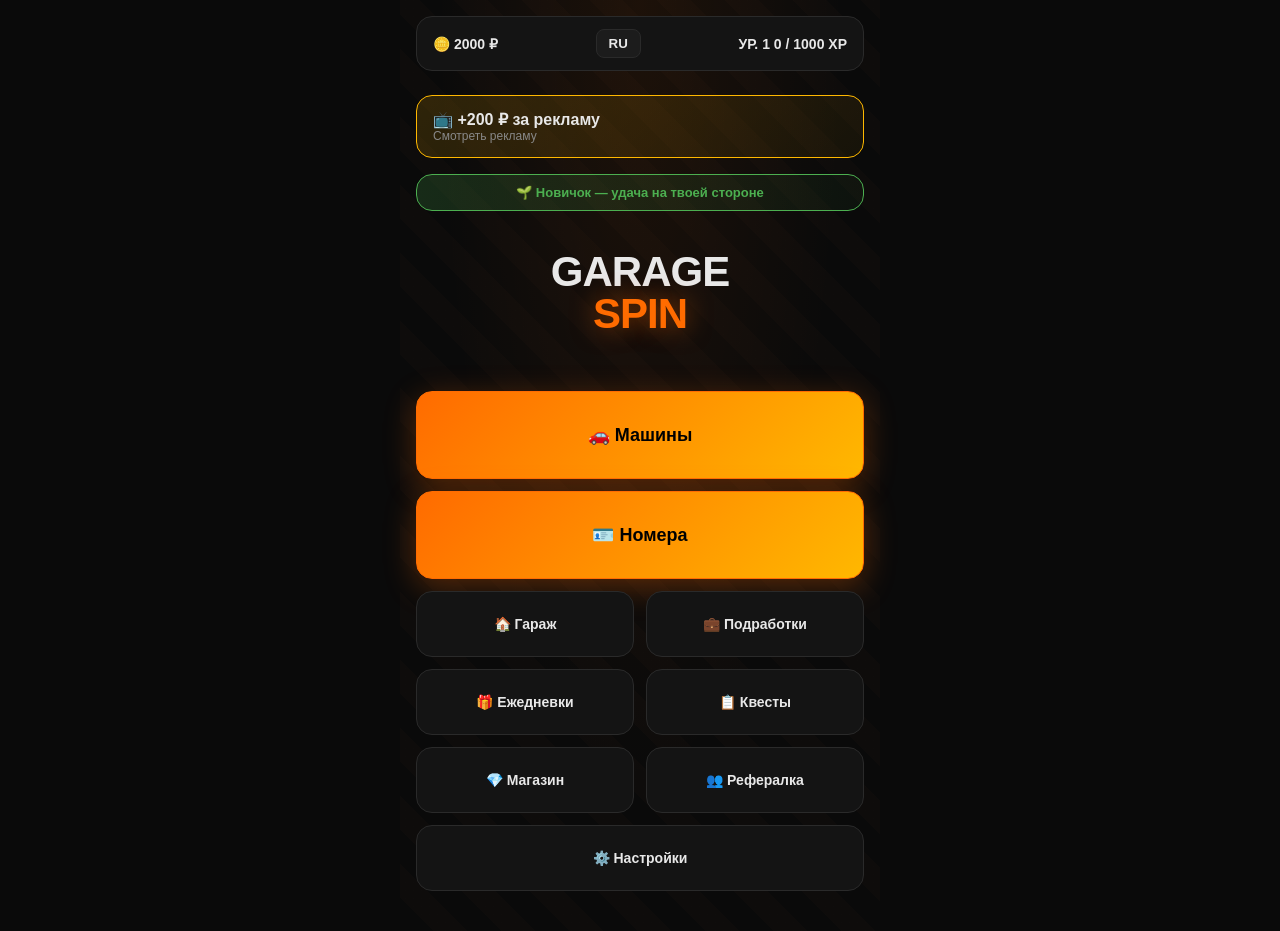
==== index.html @ b697d068 "test" ====
<!DOCTYPE html>
<html lang="ru">
<head>
  <meta charset="UTF-8">
  <meta name="viewport" content="width=device-width, initial-scale=1.0, user-scalable=no, viewport-fit=cover">
  <meta name="theme-color" content="#0a0a0a">
  <title>Garage Spin</title>
  <link rel="stylesheet" href="/css/main.css">
  <script src="https://telegram.org/js/telegram-web-app.js"></script>
  <script src="https://sad.adsgram.ai/js/sad.min.js"></script>
</head>
<body>
  <div id="app">
    <div id="screen"></div>
  </div>
  
  <!-- Данные -->
  <script src="/js/data/cars.js"></script>
  <script src="/js/data/plates.js"></script>
  
  <!-- Системы -->
  <script src="/js/systems/economy.js"></script>
  <script src="/js/systems/ads.js"></script>
  
  <!-- UI -->
  <script src="/js/ui/spinCars.js"></script>
  <script src="/js/ui/spinPlates.js"></script>
  <script src="/js/ui/spinProcess.js"></script>
  <script src="/js/ui/garage.js"></script>
  <script src="/js/ui/jobsScreen.js"></script>
  <script src="/js/ui/dailyScreen.js"></script>
  <script src="/js/ui/questsScreen.js"></script>
  <script src="/js/ui/referralScreen.js"></script>
  <script src="/js/ui/settingsScreen.js"></script>
  <script src="/js/ui/shopScreen.js"></script>
  
  <!-- Ядро -->
  <script src="/js/main.js"></script>
</body>
</html>
---- css/main.css ----
:root {
  --bg: #0a0a0a;
  --bg-2: #141414;
  --bg-3: #1c1c1c;
  --text: #e8e8e8;
  --text-dim: #888;
  --accent: #ff6b00;
  --accent-2: #ffb800;
  --border: #2a2a2a;
  --rust: #8a4a2b;
  --common: #888;
  --uncommon: #4caf50;
  --rare: #2196f3;
  --epic: #9c27b0;
  --legendary: #ffb800;
  --mythic: #ff2d2d;
  --radius: 16px;
}

* {
  box-sizing: border-box;
  margin: 0;
  padding: 0;
  -webkit-tap-highlight-color: transparent;
}

html, body {
  background: var(--bg);
  color: var(--text);
  font-family: -apple-system, BlinkMacSystemFont, 'Segoe UI', Roboto, sans-serif;
  min-height: 100vh;
  overscroll-behavior: none;
  user-select: none;
  -webkit-user-select: none;
}

#app {
  max-width: 480px;
  margin: 0 auto;
  padding: 16px;
  min-height: 100vh;
  background:
    radial-gradient(ellipse at top, rgba(255,107,0,0.08), transparent 60%),
    repeating-linear-gradient(45deg, transparent, transparent 24px, rgba(138,74,43,0.03) 24px, rgba(138,74,43,0.03) 48px);
}

#screen {
  min-height: calc(100vh - 32px);
  display: flex;
  flex-direction: column;
}

.fade-in { animation: fadeIn .28s ease; }
@keyframes fadeIn {
  from { opacity: 0; transform: translateY(8px); }
  to   { opacity: 1; transform: translateY(0); }
}

/* Topbar */
.topbar {
  display: flex;
  justify-content: space-between;
  align-items: center;
  padding: 12px 16px;
  background: var(--bg-2);
  border: 1px solid var(--border);
  border-radius: var(--radius);
  margin-bottom: 24px;
  font-size: 14px;
  font-weight: 600;
}
.balance { display: flex; gap: 16px; }
.bal-item { color: var(--text); white-space: nowrap; }
.streak { color: var(--accent-2); }

/* Hero */
.menu-hero {
  text-align: center;
  margin-bottom: 32px;
  padding: 24px 0;
}
.menu-title {
  font-size: 42px;
  font-weight: 900;
  letter-spacing: -1px;
  line-height: 1;
  color: var(--text);
}
.menu-title .accent {
  color: var(--accent);
  display: block;
  text-shadow: 0 0 24px rgba(255,107,0,0.5);
}
.menu-sub {
  margin-top: 12px;
  color: var(--text-dim);
  font-size: 14px;
}

/* Grid */
.menu-grid {
  display: grid;
  grid-template-columns: 1fr 1fr;
  gap: 12px;
  margin-bottom: 24px;
}
.menu-btn {
  background: var(--bg-2);
  border: 1px solid var(--border);
  border-radius: var(--radius);
  padding: 24px 12px;
  color: var(--text);
  cursor: pointer;
  display: flex;
  flex-direction: column;
  align-items: center;
  gap: 8px;
  transition: transform .1s, background .15s;
  font-family: inherit;
  font-size: 14px;
  font-weight: 600;
}
.menu-btn:active { transform: scale(.97); background: var(--bg-3); }
.menu-btn:disabled { opacity: .5; }
.menu-btn.primary {
  grid-column: 1 / -1;
  background: linear-gradient(135deg, var(--accent), var(--accent-2));
  border-color: var(--accent);
  color: #000;
  padding: 32px 12px;
  font-size: 18px;
  font-weight: 800;
  box-shadow: 0 8px 32px rgba(255,107,0,0.3);
}
.btn-icon { font-size: 28px; }

.menu-version {
  text-align: center;
  color: var(--text-dim);
  font-size: 12px;
  margin-top: auto;
  padding-top: 24px;
}
.lang-btn {
  background: var(--bg-3);
  border: 1px solid var(--border);
  color: var(--text);
  padding: 6px 12px;
  border-radius: 8px;
  font-weight: bold;
  cursor: pointer;
}

.chests-container {
  display: flex;
  flex-direction: column;
  gap: 12px;
}

.chest-card {
  background: var(--bg-2);
  border: 1px solid var(--border);
  border-radius: var(--radius);
  padding: 16px;
  display: flex;
  align-items: center;
  gap: 16px;
  cursor: pointer;
  transition: transform 0.1s, background 0.2s;
}
.chest-card:active {
  transform: scale(0.98);
  background: var(--bg-3);
}
.chest-icon {
  font-size: 40px;
}
.chest-info {
  flex: 1;
}
.chest-info h3 {
  margin-bottom: 4px;
  font-size: 16px;
}
.chest-info p {
  font-size: 12px;
}
.chest-price {
  font-weight: bold;
  color: var(--accent-2);
  font-size: 16px;
}

/* Рулетка */
.reel-window {
  background: var(--bg-2);
  border: 2px solid var(--border);
  height: 120px;
  border-radius: 16px;
  overflow: hidden;
  position: relative;
  display: flex;
  align-items: center;
  margin-bottom: 20px;
}
.reel-items {
  display: flex;
  gap: 10px;
  padding-left: 50%; /* Центрируем ленту */
}
.reel-item {
  width: 80px;
  height: 80px;
  background: var(--bg-3);
  border-radius: 12px;
  display: flex;
  align-items: center;
  justify-content: center;
  font-size: 32px;
  flex-shrink: 0;
}
.reel-pointer {
  position: absolute;
  top: 0;
  bottom: 0;
  left: 50%;
  width: 4px;
  background: var(--accent);
  transform: translateX(-50%);
  z-index: 10;
  box-shadow: 0 0 10px var(--accent);
}
/* Income banner */
.income-banner {
  background: linear-gradient(135deg, rgba(76,175,80,0.15), rgba(76,175,80,0.05));
  border: 1px solid var(--uncommon);
  border-radius: var(--radius);
  padding: 14px 16px;
  margin-bottom: 16px;
  cursor: pointer;
  transition: transform 0.1s;
}
.income-banner:active { transform: scale(0.98); }

/* Car card button */
.car-btn {
  margin-top: 10px;
  padding: 8px 12px;
  background: transparent;
  color: var(--text-dim);
  border: 1px solid var(--border);
  border-radius: 8px;
  font-size: 12px;
  font-weight: 600;
  cursor: pointer;
  width: 100%;
}
.car-btn.primary {
  background: var(--accent);
  color: #000;
  border-color: var(--accent);
}

.plate-badge {
  background: #fff;
  color: #000;
  padding: 4px 10px;
  border-radius: 4px;
  font-weight: bold;
  font-family: 'Courier New', monospace;
  font-size: 13px;
  border: 2px solid #000;
  text-align: center;
  margin-top: 10px;
  letter-spacing: 1px;
  box-shadow: 0 2px 6px rgba(0,0,0,0.4);
}

/* Modal */
.modal-overlay {
  position: fixed;
  inset: 0;
  background: rgba(0,0,0,0.75);
  display: flex;
  align-items: center;
  justify-content: center;
  z-index: 999;
  padding: 20px;
  backdrop-filter: blur(4px);
}
.modal-content {
  background: var(--bg-2);
  border: 1px solid var(--border);
  border-radius: var(--radius);
  width: 100%;
  max-width: 400px;
  max-height: 80vh;
  display: flex;
  flex-direction: column;
  overflow: hidden;
}
.modal-header {
  display: flex;
  justify-content: space-between;
  align-items: center;
  padding: 16px;
  border-bottom: 1px solid var(--border);
}
.modal-header h3 { font-size: 16px; }
.modal-close {
  background: transparent;
  border: none;
  color: var(--text);
  font-size: 20px;
  cursor: pointer;
}
.modal-list {
  overflow-y: auto;
  padding: 8px;
}
.plate-row {
  display: flex;
  flex-direction: column;
  padding: 12px;
  border-radius: 12px;
  cursor: pointer;
  transition: background 0.15s;
}
.plate-row:active { background: var(--bg-3); }

/* Inventory */
.plate-inv-row {
  display: flex;
  align-items: center;
  gap: 12px;
  padding: 12px;
  background: var(--bg-2);
  border: 1px solid var(--border);
  border-radius: var(--radius);
  margin-bottom: 8px;
}
.pill {
  padding: 6px 12px;
  border-radius: 12px;
  font-size: 12px;
  font-weight: 600;
  background: var(--bg-3);
  color: var(--text);
  white-space: nowrap;
}
.pill.equipped { background: rgba(76,175,80,0.2); color: var(--uncommon); }
.btn-sell {
  background: var(--bg-3);
  color: var(--text);
  border: 1px solid var(--border);
  padding: 8px 12px;
  border-radius: 8px;
  font-size: 12px;
  font-weight: 600;
  cursor: pointer;
  white-space: nowrap;
}

/* Jobs */
.job-card {
  background: var(--bg-2);
  border: 1px solid var(--border);
  border-radius: var(--radius);
  padding: 16px;
  margin-bottom: 12px;
}
.job-card h3 { font-size: 15px; margin-bottom: 6px; }
.progress-track {
  width: 100%;
  height: 10px;
  background: var(--bg-3);
  border-radius: 5px;
  overflow: hidden;
}
.progress-fill {
  height: 100%;
  background: linear-gradient(90deg, var(--accent), var(--accent-2));
  transition: width 0.2s;
}
.lottery-bar {
  position: relative;
  width: 100%;
  height: 40px;
  background: var(--bg-3);
  border-radius: 8px;
  overflow: hidden;
  border: 1px solid var(--border);
}
.lottery-target {
  position: absolute;
  top: 0;
  bottom: 0;
  background: rgba(76,175,80,0.5);
  border-left: 2px solid var(--uncommon);
  border-right: 2px solid var(--uncommon);
}
.lottery-cursor {
  position: absolute;
  top: 0;
  bottom: 0;
  width: 4px;
  background: var(--accent);
  box-shadow: 0 0 10px var(--accent);
  transform: translateX(-50%);
}

/* Daily */
.daily-grid {
  display: grid;
  grid-template-columns: repeat(4, 1fr);
  gap: 8px;
}
.daily-cell {
  background: var(--bg-2);
  border: 1px solid var(--border);
  border-radius: 12px;
  padding: 12px 6px;
  text-align: center;
}
.daily-cell.past { opacity: 0.4; }
.daily-cell.current { border-color: var(--accent); box-shadow: 0 0 12px rgba(255,107,0,0.3); }
.daily-day { font-size: 11px; color: var(--text-dim); margin-bottom: 4px; }
.daily-reward { font-size: 14px; font-weight: 700; }
/* Settings */
.settings-list {
  background: var(--bg-2);
  border: 1px solid var(--border);
  border-radius: var(--radius);
  overflow: hidden;
}
.settings-row {
  display: flex;
  justify-content: space-between;
  align-items: center;
  padding: 16px;
  border-bottom: 1px solid var(--border);
  cursor: pointer;
  font-weight: 500;
}
.settings-row:last-child { border-bottom: none; }
.settings-row:active { background: var(--bg-3); }
.settings-value { color: var(--text-dim); font-size: 14px; }

.menu-btn.danger {
  background: rgba(255,45,45,0.1);
  border: 1px solid var(--mythic);
  color: var(--mythic);
}

/* Shop */
.shop-grid {
  display: grid;
  grid-template-columns: 1fr;
  gap: 12px;
}
.shop-card {
  background: var(--bg-2);
  border: 1px solid var(--border);
  border-radius: var(--radius);
  padding: 20px;
  text-align: center;
  position: relative;
}
.shop-card.tagged {
  border-color: var(--accent);
  box-shadow: 0 0 20px rgba(255,107,0,0.15);
}
.shop-tag {
  position: absolute;
  top: -10px;
  left: 50%;
  transform: translateX(-50%);
  background: var(--accent);
  color: #000;
  font-size: 11px;
  font-weight: bold;
  padding: 4px 12px;
  border-radius: 12px;
  white-space: nowrap;
}
.shop-gems { font-size: 28px; font-weight: bold; margin-bottom: 6px; }
.shop-stars { color: var(--accent-2); font-size: 14px; margin-bottom: 12px; }

/* Ad banner */
.ad-banner {
  background: linear-gradient(135deg, rgba(255,184,0,0.15), rgba(255,184,0,0.05));
  border: 1px solid var(--accent-2);
  border-radius: var(--radius);
  padding: 14px 16px;
  margin-bottom: 16px;
  cursor: pointer;
  transition: transform 0.1s;
}
.ad-banner:active { transform: scale(0.98); }
.ad-banner.disabled {
  opacity: 0.5;
  cursor: default;
  border-color: var(--border);
  background: var(--bg-2);
}

/* Rookie banner */
.rookie-banner {
  background: linear-gradient(90deg, rgba(76,175,80,0.2), rgba(76,175,80,0.05));
  border: 1px solid var(--uncommon);
  border-radius: var(--radius);
  padding: 10px 16px;
  margin-bottom: 16px;
  font-size: 13px;
  text-align: center;
  color: var(--uncommon);
  font-weight: 600;

/* ============ XP / Level bar ============ */
.topbar.has-xp {
  flex-wrap: wrap;
}
.xp-bar-wrap {
  flex: 0 0 100%;
  width: 100%;
  margin-top: 10px;
  padding-top: 10px;
  border-top: 1px solid var(--border);
}
.xp-bar-top {
  display: flex;
  justify-content: space-between;
  align-items: center;
  font-size: 11px;
  color: var(--text-dim);
  margin-bottom: 5px;
  letter-spacing: 0.3px;
}
.xp-level {
  color: var(--accent-2);
  font-weight: 800;
  text-transform: uppercase;
}
.xp-text { font-variant-numeric: tabular-nums; }
.xp-track {
  width: 100%;
  height: 6px;
  background: var(--bg-3);
  border-radius: 3px;
  overflow: hidden;
}
.xp-fill {
  height: 100%;
  border-radius: 3px;
  background: linear-gradient(90deg, var(--accent), var(--accent-2));
  box-shadow: 0 0 10px rgba(255,184,0,0.5);
  transition: width 0.35s ease;
}

/* ============ Shared screen headings ============ */
.screen-title { margin-bottom: 8px; font-size: 22px; }
.screen-subtitle {
  color: var(--text-dim);
  font-size: 13px;
  line-height: 1.45;
  margin-bottom: 20px;
}

/* ============ Daily quests ============ */
.quests-list {
  display: flex;
  flex-direction: column;
  gap: 12px;
  padding-bottom: 24px;
}
.quest-card {
  background: var(--bg-2);
  border: 1px solid var(--border);
  border-radius: var(--radius);
  padding: 16px;
  transition: border-color 0.2s, box-shadow 0.2s;
}
.quest-card.done {
  border-color: var(--accent);
  box-shadow: 0 0 20px rgba(255,107,0,0.18);
}
.quest-card.is-claimed { opacity: 0.6; }
.quest-main {
  display: flex;
  gap: 14px;
  align-items: flex-start;
}
.quest-icon {
  width: 48px;
  height: 48px;
  flex-shrink: 0;
  border-radius: 14px;
  background: var(--bg-3);
  display: flex;
  align-items: center;
  justify-content: center;
  font-size: 24px;
  border: 1px solid var(--border);
}
.quest-info { flex: 1; min-width: 0; }
.quest-title { font-weight: 700; font-size: 15px; margin-bottom: 8px; }
.quest-progress-row {
  display: flex;
  justify-content: space-between;
  align-items: center;
  font-size: 12px;
  color: var(--text-dim);
  margin-bottom: 5px;
  font-variant-numeric: tabular-nums;
}
.quest-status { color: var(--uncommon); font-weight: 700; }
.quest-track {
  width: 100%;
  height: 8px;
  background: var(--bg-3);
  border-radius: 4px;
  overflow: hidden;
}
.quest-fill {
  height: 100%;
  border-radius: 4px;
  background: linear-gradient(90deg, var(--accent), var(--accent-2));
  transition: width 0.3s ease;
}
.quest-rewards {
  display: flex;
  flex-wrap: wrap;
  gap: 6px;
  align-items: center;
  margin-top: 10px;
  font-size: 12px;
}
.quest-reward-label { color: var(--text-dim); }
.quest-reward {
  background: var(--bg-3);
  border: 1px solid var(--border);
  border-radius: 999px;
  padding: 3px 9px;
  font-weight: 600;
  color: var(--accent-2);
  white-space: nowrap;
}
.quest-claim {
  width: 100%;
  margin-top: 14px;
  padding: 13px;
  border-radius: 12px;
  border: 1px solid var(--border);
  background: var(--bg-3);
  color: var(--text-dim);
  font-family: inherit;
  font-size: 14px;
  font-weight: 700;
  cursor: pointer;
  transition: transform 0.1s, opacity 0.2s;
}
.quest-claim:disabled { cursor: default; opacity: 0.6; }
.quest-claim.ready {
  background: linear-gradient(135deg, var(--accent), var(--accent-2));
  border-color: var(--accent);
  color: #000;
  box-shadow: 0 6px 22px rgba(255,107,0,0.3);
}
.quest-claim.ready:active { transform: scale(0.98); }
.quest-claim.claimed {
  background: rgba(76,175,80,0.15);
  border-color: var(--uncommon);
  color: var(--uncommon);
  opacity: 1;
}
.quests-done-banner {
  margin-top: 4px;
  padding: 14px 16px;
  border-radius: var(--radius);
  background: rgba(76,175,80,0.12);
  border: 1px solid var(--uncommon);
  color: var(--uncommon);
  font-size: 13px;
  font-weight: 600;
  text-align: center;
}


/* ============ Referral ============ */
.referral-card {
  position: relative;
  overflow: hidden;
  background: radial-gradient(circle at 50% 0%, rgba(255,184,0,0.16), transparent 65%), var(--bg-2);
  border: 1px solid var(--accent-2);
  border-radius: 22px;
  padding: 24px 18px 20px;
  text-align: center;
  margin-bottom: 18px;
  box-shadow: 0 12px 40px rgba(255,107,0,0.16);
}
.referral-glow {
  position: absolute;
  top: -60px;
  left: 50%;
  width: 220px;
  height: 120px;
  transform: translateX(-50%);
  background: rgba(255,184,0,0.22);
  filter: blur(48px);
  pointer-events: none;
}
.referral-card-icon { font-size: 44px; margin-bottom: 8px; }
.referral-label {
  color: var(--text-dim);
  font-size: 12px;
  text-transform: uppercase;
  letter-spacing: 1px;
  margin-bottom: 12px;
}
.ref-code-box {
  display: flex;
  align-items: stretch;
  gap: 8px;
  background: var(--bg);
  border: 1px dashed var(--accent-2);
  border-radius: 14px;
  padding: 8px;
  margin-bottom: 16px;
}
.ref-code {
  flex: 1;
  display: flex;
  align-items: center;
  justify-content: center;
  font-family: 'Courier New', monospace;
  font-size: 22px;
  font-weight: 800;
  letter-spacing: 2px;
  color: var(--accent-2);
  user-select: text;
  -webkit-user-select: text;
  word-break: break-all;
  padding: 6px 4px;
}
.ref-copy-btn {
  flex-shrink: 0;
  border: none;
  border-radius: 10px;
  background: var(--accent);
  color: #000;
  font-family: inherit;
  font-size: 12px;
  font-weight: 800;
  padding: 10px 12px;
  cursor: pointer;
  white-space: nowrap;
}
.ref-copy-btn:active { transform: scale(0.97); }
.referral-stats {
  display: flex;
  justify-content: center;
  border-top: 1px solid var(--border);
  padding-top: 14px;
}
.referral-stat { display: flex; flex-direction: column; gap: 2px; }
.referral-stat-value { font-size: 22px; font-weight: 800; color: var(--text); }
.referral-stat-label { font-size: 11px; color: var(--text-dim); }
.referral-invite-btn {
  width: 100%;
  padding: 18px;
  font-size: 16px;
  margin-bottom: 14px;
}
.referral-reward-note {
  display: flex;
  align-items: center;
  gap: 10px;
  background: var(--bg-2);
  border: 1px solid var(--border);
  border-radius: var(--radius);
  padding: 14px 16px;
  font-size: 13px;
  line-height: 1.4;
  color: var(--text);
}
.referral-reward-icon { font-size: 20px; }
.referral-soon {
  text-align: center;
  color: var(--text-dim);
  font-size: 12px;
  line-height: 1.45;
  margin-top: 12px;
  padding: 0 8px 24px;
}

/* Back button (used across screens) */
.back-btn {
  background: var(--bg-3);
  border: 1px solid var(--border);
  color: var(--text);
  border-radius: 10px;
  padding: 8px 12px;
  font-family: inherit;
  font-size: 13px;
  font-weight: 600;
  cursor: pointer;
  white-space: nowrap;
}
.back-btn:active { transform: scale(0.97); }

}
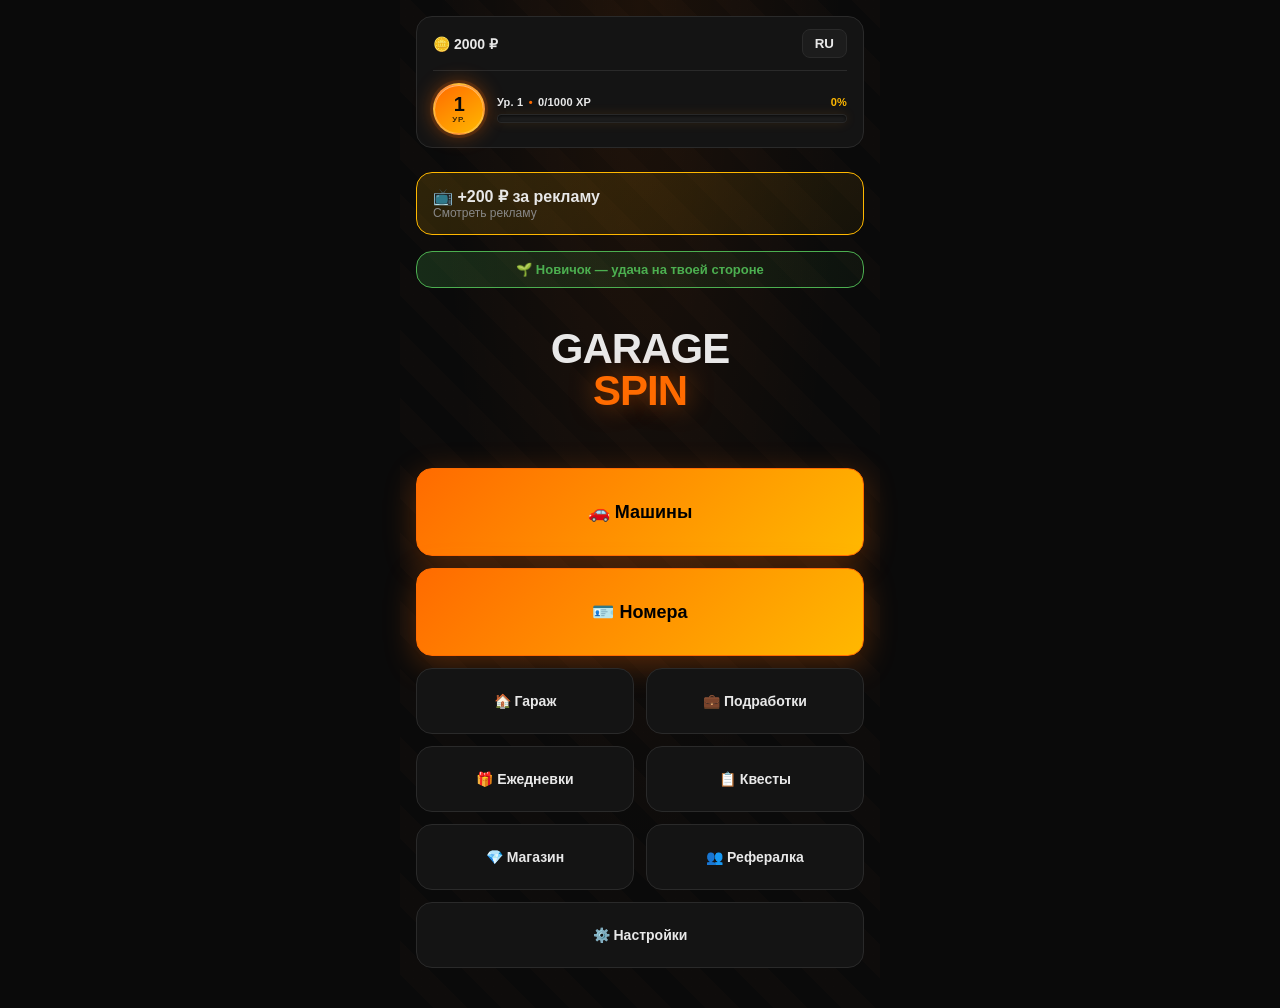
==== commit 72a13b3b: "1" ====
--- a/index.html
+++ b/index.html
@@ -5,6 +5,9 @@
   <meta name="viewport" content="width=device-width, initial-scale=1.0, user-scalable=no, viewport-fit=cover">
   <meta name="theme-color" content="#0a0a0a">
   <title>Garage Spin</title>
+  <link rel="preconnect" href="https://fonts.googleapis.com">
+  <link rel="preconnect" href="https://fonts.gstatic.com" crossorigin>
+  <link href="https://fonts.googleapis.com/css2?family=Roboto+Condensed:wght@700;900&display=swap" rel="stylesheet">
   <link rel="stylesheet" href="/css/main.css">
   <script src="https://telegram.org/js/telegram-web-app.js"></script>
   <script src="https://sad.adsgram.ai/js/sad.min.js"></script>
--- a/css/main.css
+++ b/css/main.css
@@ -261,19 +261,335 @@
   border-color: var(--accent);
 }
 
-.plate-badge {
-  background: #fff;
-  color: #000;
-  padding: 4px 10px;
+/* ============================================================
+   НОМЕРНЫЕ ЗНАКИ (RU / KZ / BY / US)
+   ============================================================ */
+.plate-badge-wrap {
+  display: flex;
+  align-items: center;
+  justify-content: flex-start;
+  margin-top: 10px;
+  max-width: 100%;
+}
+.plate-badge-wrap .plate { max-width: 100%; }
+.car-card .plate-badge-wrap { justify-content: center; }
+
+.plate {
+  --plate-font: 17px;
+  --plate-pad-y: 5px;
+  --plate-pad-x: 8px;
+  --plate-border: 2px;
+  position: relative;
+  display: inline-flex;
+  align-items: stretch;
+  background: linear-gradient(180deg, #ffffff 0%, #f4f4ef 100%);
+  color: #0b0b0b;
+  border: var(--plate-border) solid #000;
   border-radius: 4px;
-  font-weight: bold;
-  font-family: 'Courier New', monospace;
+  font-family: 'Roboto Condensed', 'Arial Narrow', Arial, sans-serif;
+  font-weight: 900;
+  font-size: var(--plate-font);
+  line-height: 1;
+  letter-spacing: 0.02em;
+  box-shadow: 0 2px 7px rgba(0, 0, 0, 0.45), inset 0 1px 0 rgba(255, 255, 255, 0.9);
+  overflow: hidden;
+  user-select: none;
+  -webkit-user-select: none;
+  vertical-align: middle;
+  flex-shrink: 0;
+}
+.plate--sm {
+  --plate-font: 13px;
+  --plate-pad-y: 4px;
+  --plate-pad-x: 6px;
+  --plate-border: 1.5px;
+  border-radius: 3px;
+}
+.plate--md { --plate-font: 17px; }
+.plate--lg {
+  --plate-font: 26px;
+  --plate-pad-y: 7px;
+  --plate-pad-x: 10px;
+}
+.plate--xl {
+  --plate-font: 32px;
+  --plate-pad-y: 9px;
+  --plate-pad-x: 12px;
+}
+
+.plate-main {
+  display: flex;
+  flex-direction: column;
+  align-items: center;
+  justify-content: center;
+  min-width: 0;
+  padding: var(--plate-pad-y) var(--plate-pad-x);
+}
+.plate-chars {
+  display: flex;
+  align-items: center;
+  justify-content: center;
+  white-space: nowrap;
+}
+.plate-char {
+  display: inline-flex;
+  align-items: center;
+  justify-content: center;
+  min-width: 0.62em;
+  height: 1em;
+  font-variant-numeric: tabular-nums;
+  transition: color 0.12s ease, transform 0.12s ease, opacity 0.12s ease;
+}
+.plate-char.gap-after { margin-right: 0.22em; }
+.plate-divider {
+  align-self: stretch;
+  width: 0;
+  margin: 0 0.16em;
+  border-left: 2px solid #000;
+}
+.plate-dash {
+  display: inline-flex;
+  align-items: center;
+  justify-content: center;
+  margin: 0 0.06em;
+}
+
+/* --- общие боковые блоки и флаги --- */
+.plate-side {
+  display: flex;
+  flex-direction: column;
+  align-items: center;
+  justify-content: center;
+  gap: 0.14em;
+  padding: var(--plate-pad-y) 0.32em;
+  background: #ffffff;
+}
+.plate-country {
+  display: flex;
+  flex-direction: row;
+  align-items: center;
+  justify-content: center;
+  gap: 0.35em;
+  font-size: 0.38em;
+}
+.plate-country-text {
+  font-size: 0.9em;
+  font-weight: 700;
+  letter-spacing: 0.08em;
+  line-height: 1;
+}
+.plate-flag {
+  display: block;
+  width: 1.8em;
+  height: 1.1em;
+  border: 1px solid rgba(0, 0, 0, 0.35);
+  border-radius: 1px;
+  flex-shrink: 0;
+}
+.plate-flag--ru {
+  background: linear-gradient(
+    to bottom,
+    #ffffff 0 33.33%,
+    #0039a6 33.33% 66.66%,
+    #d52b1e 66.66% 100%
+  );
+}
+.plate-flag--kz {
+  background:
+    radial-gradient(circle at 50% 45%, #fec50c 0 22%, transparent 23%),
+    #00afca;
+}
+.plate-flag--by {
+  position: relative;
+  overflow: hidden;
+  background: linear-gradient(to bottom, #c8313e 0 66.66%, #4aa657 66.66% 100%);
+}
+.plate-flag--by::before {
+  content: '';
+  position: absolute;
+  inset: 0 auto 0 0;
+  width: 30%;
+  background: repeating-linear-gradient(
+    90deg,
+    rgba(255, 255, 255, 0.92) 0 1px,
+    transparent 1px 3px
+  );
+  opacity: 0.9;
+}
+
+/* --- РФ: слева символы, справа регион + флаг RUS --- */
+.plate-RU .plate-side {
+  min-width: 2.6em;
+  border-left: 2px solid #000;
+}
+.plate-RU .plate-region {
+  font-size: 0.86em;
+  letter-spacing: 0.01em;
+  line-height: 1;
+}
+.plate-RU .plate-country-text { font-size: 0.86em; }
+
+/* --- Казахстан: флаг KZ слева, регион справа --- */
+.plate-country-block {
+  display: flex;
+  flex-direction: column;
+  align-items: center;
+  justify-content: center;
+  gap: 0.4em;
+  padding: var(--plate-pad-y) 0.4em;
+  border-right: 2px solid #000;
+  background: #ffffff;
+  font-size: 0.38em;
+}
+.plate-country-block .plate-flag {
+  width: 2.2em;
+  height: 1.35em;
+}
+.plate-country-block .plate-country-text { font-size: 0.95em; }
+.plate-KZ .plate-side {
+  border-left: 2px solid #000;
+  padding-left: 0.42em;
+  padding-right: 0.42em;
+}
+.plate-KZ .plate-region {
+  font-size: 0.95em;
+  line-height: 1;
+}
+
+/* --- Беларусь: флаг BY слева, 4 цифры | буква-цифра --- */
+.plate-BY .plate-main { padding-left: 0.42em; padding-right: 0.42em; }
+
+/* --- США: название штата сверху, 1 цифра + 3 буквы + 3 цифры --- */
+.plate-US {
+  flex-direction: column;
+  background: linear-gradient(180deg, #ffffff 0%, #f1f1eb 100%);
+}
+.plate-US-top {
+  width: 100%;
+  padding: 0.5em 0.7em 0.18em;
+  border-bottom: 1px solid rgba(0, 0, 0, 0.16);
+  font-size: 0.42em;
+  font-weight: 700;
+  letter-spacing: 0.1em;
+  line-height: 1;
+  text-align: center;
+  text-transform: uppercase;
+}
+.plate-US .plate-main {
+  padding-top: 0.36em;
+  padding-bottom: 0.44em;
+}
+
+/* --- подсветка редкости --- */
+.plate-rarity-uncommon {
+  box-shadow: 0 0 0 2px rgba(76, 175, 80, 0.5), 0 3px 14px rgba(76, 175, 80, 0.25);
+}
+.plate-rarity-rare {
+  box-shadow: 0 0 0 2px rgba(33, 150, 243, 0.6), 0 3px 16px rgba(33, 150, 243, 0.3);
+}
+.plate-rarity-epic {
+  box-shadow: 0 0 0 2px rgba(156, 39, 176, 0.65), 0 3px 18px rgba(156, 39, 176, 0.35);
+}
+.plate-rarity-legendary {
+  box-shadow: 0 0 0 2px rgba(255, 184, 0, 0.8), 0 4px 22px rgba(255, 184, 0, 0.45);
+}
+.plate-rarity-mythic {
+  box-shadow: 0 0 0 2px rgba(255, 45, 45, 0.8), 0 4px 22px rgba(255, 45, 45, 0.45);
+}
+
+/* --- слот-машина: сцена и посимвольная прокрутка --- */
+.plate-stage {
+  position: relative;
+  display: flex;
+  align-items: center;
+  justify-content: center;
+  min-height: 150px;
+  margin-bottom: 18px;
+  padding: 24px 12px;
+  border: 1px solid var(--border);
+  border-radius: var(--radius);
+  background:
+    radial-gradient(ellipse at center, rgba(255, 107, 0, 0.16), transparent 68%),
+    linear-gradient(160deg, var(--bg-2), var(--bg));
+  overflow: hidden;
+}
+.plate-stage::before {
+  content: '';
+  position: absolute;
+  inset: -40% -15%;
+  background: linear-gradient(
+    90deg,
+    transparent 0%,
+    rgba(255, 255, 255, 0.05) 44%,
+    rgba(255, 255, 255, 0.14) 50%,
+    rgba(255, 255, 255, 0.05) 56%,
+    transparent 100%
+  );
+  transform: translateX(-65%) rotate(8deg);
+  animation: plateStageSweep 3.2s linear infinite;
+  pointer-events: none;
+}
+@keyframes plateStageSweep {
+  to { transform: translateX(65%) rotate(8deg); }
+}
+.plate-reel {
+  position: relative;
+  z-index: 1;
+  display: flex;
+  align-items: center;
+  justify-content: center;
+  width: 100%;
+}
+.plate-reel .plate { max-width: 100%; }
+.plate-reveal {
+  animation: plateReveal 0.5s cubic-bezier(0.2, 1.3, 0.4, 1);
+}
+@keyframes plateReveal {
+  0% { transform: scale(0.8) rotateX(18deg); opacity: 0; }
+  60% { transform: scale(1.05) rotateX(0); opacity: 1; }
+  100% { transform: scale(1) rotateX(0); opacity: 1; }
+}
+
+.plate-char.is-spinning {
+  color: #5a5a5a;
+  animation: plateCharJitter 0.1s steps(2, end) infinite;
+}
+@keyframes plateCharJitter {
+  0% { transform: translateY(-1px); opacity: 0.62; }
+  100% { transform: translateY(1px); opacity: 1; }
+}
+.plate-char.is-locked {
+  animation: plateCharLock 0.28s ease-out;
+}
+@keyframes plateCharLock {
+  0% { transform: scale(1.38); color: #000; }
+  55% { transform: scale(0.92); }
+  100% { transform: scale(1); }
+}
+
+.spin-result-line {
+  min-height: 80px;
+  margin-bottom: 18px;
+  display: flex;
+  flex-direction: column;
+  align-items: center;
+  justify-content: center;
+  gap: 6px;
+  font-size: 16px;
+  font-weight: 700;
+}
+.spin-result-rarity {
   font-size: 13px;
-  border: 2px solid #000;
-  text-align: center;
-  margin-top: 10px;
-  letter-spacing: 1px;
-  box-shadow: 0 2px 6px rgba(0,0,0,0.4);
+  font-weight: 900;
+  letter-spacing: 0.12em;
+  text-transform: uppercase;
+}
+.spin-result-note {
+  color: var(--text-dim);
+  font-size: 12px;
+  font-weight: 600;
+  letter-spacing: 0;
+  text-transform: none;
 }
 
 /* Modal */
@@ -515,46 +831,115 @@
   text-align: center;
   color: var(--uncommon);
   font-weight: 600;
+}
 
 /* ============ XP / Level bar ============ */
 .topbar.has-xp {
   flex-wrap: wrap;
+  row-gap: 0;
 }
 .xp-bar-wrap {
   flex: 0 0 100%;
   width: 100%;
-  margin-top: 10px;
-  padding-top: 10px;
+  display: flex;
+  align-items: center;
+  gap: 12px;
+  margin-top: 12px;
+  padding-top: 12px;
   border-top: 1px solid var(--border);
 }
+.xp-level-badge {
+  width: 52px;
+  height: 52px;
+  flex-shrink: 0;
+  border-radius: 50%;
+  display: flex;
+  flex-direction: column;
+  align-items: center;
+  justify-content: center;
+  background: linear-gradient(145deg, var(--accent), var(--accent-2));
+  border: 2px solid rgba(255, 255, 255, 0.22);
+  color: #0a0a0a;
+  box-shadow:
+    0 0 0 3px rgba(255, 107, 0, 0.14),
+    0 0 20px rgba(255, 107, 0, 0.45),
+    inset 0 1px 0 rgba(255, 255, 255, 0.45);
+  animation: xpBadgeGlow 2.8s ease-in-out infinite;
+}
+.xp-level-num {
+  font-size: 20px;
+  font-weight: 900;
+  line-height: 1;
+  letter-spacing: -0.5px;
+}
+.xp-level-cap {
+  margin-top: 2px;
+  font-size: 8px;
+  font-weight: 900;
+  line-height: 1;
+  letter-spacing: 0.8px;
+  text-transform: uppercase;
+  opacity: 0.78;
+}
+.xp-bar-body {
+  flex: 1;
+  min-width: 0;
+}
 .xp-bar-top {
   display: flex;
   justify-content: space-between;
-  align-items: center;
+  align-items: baseline;
+  gap: 8px;
+  margin-bottom: 6px;
   font-size: 11px;
-  color: var(--text-dim);
-  margin-bottom: 5px;
-  letter-spacing: 0.3px;
-}
-.xp-level {
+  letter-spacing: 0.2px;
+}
+.xp-text {
+  min-width: 0;
+  overflow: hidden;
+  text-overflow: ellipsis;
+  white-space: nowrap;
+  color: var(--text);
+  font-weight: 700;
+  font-variant-numeric: tabular-nums;
+}
+.xp-dot { color: var(--accent); margin: 0 2px; }
+.xp-percent {
+  flex-shrink: 0;
   color: var(--accent-2);
   font-weight: 800;
-  text-transform: uppercase;
-}
-.xp-text { font-variant-numeric: tabular-nums; }
+  font-variant-numeric: tabular-nums;
+}
 .xp-track {
   width: 100%;
-  height: 6px;
+  height: 9px;
+  overflow: hidden;
   background: var(--bg-3);
-  border-radius: 3px;
-  overflow: hidden;
+  border: 1px solid rgba(255, 255, 255, 0.05);
+  border-radius: 999px;
+  box-shadow: inset 0 1px 3px rgba(0, 0, 0, 0.65), 0 0 12px rgba(255, 140, 0, 0.12);
 }
 .xp-fill {
+  position: relative;
   height: 100%;
-  border-radius: 3px;
+  border-radius: inherit;
   background: linear-gradient(90deg, var(--accent), var(--accent-2));
-  box-shadow: 0 0 10px rgba(255,184,0,0.5);
-  transition: width 0.35s ease;
+  box-shadow:
+    0 0 12px rgba(255, 140, 0, 0.7),
+    inset 0 1px 0 rgba(255, 255, 255, 0.45);
+  transition: width 0.45s cubic-bezier(0.22, 0.61, 0.36, 1);
+}
+.xp-fill::after {
+  content: '';
+  position: absolute;
+  inset: 0;
+  border-radius: inherit;
+  background: linear-gradient(180deg, rgba(255, 255, 255, 0.38), transparent 65%);
+}
+
+@keyframes xpBadgeGlow {
+  0%, 100% { box-shadow: 0 0 0 3px rgba(255, 107, 0, 0.14), 0 0 18px rgba(255, 107, 0, 0.4), inset 0 1px 0 rgba(255, 255, 255, 0.45); }
+  50%      { box-shadow: 0 0 0 4px rgba(255, 107, 0, 0.2), 0 0 28px rgba(255, 184, 0, 0.62), inset 0 1px 0 rgba(255, 255, 255, 0.45); }
 }
 
 /* ============ Shared screen headings ============ */
@@ -566,246 +951,562 @@
   margin-bottom: 20px;
 }
 
+
 /* ============ Daily quests ============ */
 .quests-list {
   display: flex;
   flex-direction: column;
   gap: 12px;
-  padding-bottom: 24px;
 }
 .quest-card {
+  position: relative;
+  overflow: hidden;
+  display: grid;
+  grid-template-columns: 52px minmax(0, 1fr) auto;
+  gap: 12px;
+  align-items: center;
+  padding: 16px;
   background: var(--bg-2);
   border: 1px solid var(--border);
   border-radius: var(--radius);
-  padding: 16px;
-  transition: border-color 0.2s, box-shadow 0.2s;
-}
+  transition: transform 0.12s ease, border-color 0.2s ease, box-shadow 0.2s ease;
+}
+.quest-card::before {
+  content: '';
+  position: absolute;
+  top: 0;
+  bottom: 0;
+  left: 0;
+  width: 3px;
+  background: transparent;
+  transition: background 0.2s ease;
+}
+.quest-card:active { transform: scale(0.98); }
 .quest-card.done {
-  border-color: var(--accent);
-  box-shadow: 0 0 20px rgba(255,107,0,0.18);
-}
-.quest-card.is-claimed { opacity: 0.6; }
-.quest-main {
-  display: flex;
-  gap: 14px;
-  align-items: flex-start;
-}
+  border-color: rgba(255, 107, 0, 0.55);
+  box-shadow: 0 0 20px rgba(255, 107, 0, 0.14);
+}
+.quest-card.done::before {
+  background: linear-gradient(180deg, var(--accent), var(--accent-2));
+}
+.quest-card.is-claimed { opacity: 0.62; }
+.quest-card.is-claimed .quest-icon { filter: grayscale(0.7); }
+
 .quest-icon {
-  width: 48px;
-  height: 48px;
+  width: 52px;
+  height: 52px;
   flex-shrink: 0;
-  border-radius: 14px;
-  background: var(--bg-3);
-  display: flex;
-  align-items: center;
-  justify-content: center;
-  font-size: 24px;
-  border: 1px solid var(--border);
-}
-.quest-info { flex: 1; min-width: 0; }
-.quest-title { font-weight: 700; font-size: 15px; margin-bottom: 8px; }
+  display: flex;
+  align-items: center;
+  justify-content: center;
+  border: 1px solid var(--border);
+  border-radius: 16px;
+  background:
+    radial-gradient(circle at 30% 20%, rgba(255, 184, 0, 0.16), transparent 65%),
+    linear-gradient(145deg, var(--bg-3), #101010);
+  box-shadow:
+    inset 0 0 18px rgba(255, 107, 0, 0.08),
+    0 4px 12px rgba(0, 0, 0, 0.35);
+  font-size: 28px;
+  line-height: 1;
+}
+.quest-body { min-width: 0; }
+.quest-title {
+  margin-bottom: 3px;
+  font-size: 15px;
+  font-weight: 800;
+  line-height: 1.25;
+  color: var(--text);
+}
+.quest-desc {
+  margin-bottom: 10px;
+  font-size: 12px;
+  line-height: 1.35;
+  color: var(--text-dim);
+}
 .quest-progress-row {
   display: flex;
   justify-content: space-between;
   align-items: center;
+  gap: 8px;
+  margin-bottom: 5px;
   font-size: 12px;
+  line-height: 1.2;
   color: var(--text-dim);
-  margin-bottom: 5px;
   font-variant-numeric: tabular-nums;
 }
-.quest-status { color: var(--uncommon); font-weight: 700; }
+.quest-count {
+  color: var(--accent-2);
+  font-weight: 800;
+}
+.quest-status {
+  color: var(--uncommon);
+  font-weight: 800;
+  white-space: nowrap;
+}
 .quest-track {
   width: 100%;
   height: 8px;
+  overflow: hidden;
   background: var(--bg-3);
-  border-radius: 4px;
-  overflow: hidden;
+  border-radius: 999px;
+  box-shadow: inset 0 1px 3px rgba(0, 0, 0, 0.6), 0 0 10px rgba(255, 140, 0, 0.08);
 }
 .quest-fill {
   height: 100%;
-  border-radius: 4px;
+  border-radius: inherit;
   background: linear-gradient(90deg, var(--accent), var(--accent-2));
-  transition: width 0.3s ease;
+  box-shadow: 0 0 10px rgba(255, 140, 0, 0.5);
+  transition: width 0.4s cubic-bezier(0.22, 0.61, 0.36, 1);
+}
+.quest-fill.is-complete {
+  background: linear-gradient(90deg, var(--uncommon), #8bd88f);
+  box-shadow: 0 0 10px rgba(76, 175, 80, 0.55);
 }
 .quest-rewards {
   display: flex;
   flex-wrap: wrap;
+  align-items: center;
   gap: 6px;
-  align-items: center;
-  margin-top: 10px;
-  font-size: 12px;
+  margin-top: 9px;
+  font-size: 11px;
+  line-height: 1;
 }
 .quest-reward-label { color: var(--text-dim); }
 .quest-reward {
-  background: var(--bg-3);
+  padding: 4px 8px;
   border: 1px solid var(--border);
   border-radius: 999px;
-  padding: 3px 9px;
-  font-weight: 600;
-  color: var(--accent-2);
+  background: rgba(255, 255, 255, 0.03);
+  color: var(--text);
+  font-weight: 700;
   white-space: nowrap;
 }
+.quest-action {
+  display: flex;
+  align-items: center;
+  justify-content: center;
+  align-self: stretch;
+}
 .quest-claim {
-  width: 100%;
-  margin-top: 14px;
-  padding: 13px;
+  min-width: 92px;
+  padding: 12px 12px;
+  border: 1px solid var(--border);
   border-radius: 12px;
-  border: 1px solid var(--border);
   background: var(--bg-3);
   color: var(--text-dim);
   font-family: inherit;
-  font-size: 14px;
+  font-size: 12px;
+  font-weight: 800;
+  line-height: 1.2;
+  white-space: nowrap;
+  cursor: pointer;
+  transition: transform 0.12s ease, box-shadow 0.2s ease, background 0.2s ease;
+}
+.quest-claim:disabled {
+  opacity: 0.55;
+  cursor: default;
+}
+.quest-claim.ready {
+  border-color: var(--uncommon);
+  background: var(--uncommon);
+  color: #000;
+  box-shadow: 0 0 10px rgba(76, 175, 80, 0.5), 0 0 22px rgba(76, 175, 80, 0.24);
+  animation: questClaimPulse 2.2s ease-in-out infinite;
+}
+.quest-claim.ready:active { transform: scale(0.95); }
+.quest-claim.claimed {
+  border-color: rgba(76, 175, 80, 0.45);
+  background: rgba(76, 175, 80, 0.12);
+  color: var(--uncommon);
+  opacity: 1;
+}
+@keyframes questClaimPulse {
+  0%, 100% { box-shadow: 0 0 10px rgba(76, 175, 80, 0.5), 0 0 22px rgba(76, 175, 80, 0.24); }
+  50%      { box-shadow: 0 0 16px rgba(76, 175, 80, 0.75), 0 0 30px rgba(76, 175, 80, 0.35); }
+}
+.quests-done-banner {
+  margin-top: 16px;
+  padding: 14px 16px;
+  border: 1px solid var(--uncommon);
+  border-radius: var(--radius);
+  background:
+    radial-gradient(circle at 50% 0%, rgba(76, 175, 80, 0.18), transparent 70%),
+    rgba(76, 175, 80, 0.08);
+  color: var(--uncommon);
+  font-size: 13px;
+  font-weight: 700;
+  text-align: center;
+}
+
+/* ============ Shared bottom back button ============ */
+.back-btn {
+  padding: 8px 12px;
+  border: 1px solid var(--border);
+  border-radius: 10px;
+  background: var(--bg-3);
+  color: var(--text);
+  font-family: inherit;
+  font-size: 13px;
+  font-weight: 700;
+  white-space: nowrap;
+  cursor: pointer;
+  transition: transform 0.12s ease, background 0.2s ease, border-color 0.2s ease;
+}
+.back-btn:active {
+  transform: scale(0.97);
+  border-color: var(--accent);
+  background: var(--bg-2);
+}
+.bottom-back-btn {
+  width: 100%;
+  display: flex;
+  align-items: center;
+  justify-content: center;
+  gap: 10px;
+  margin-top: 20px;
+  padding: 16px 18px;
+  border: 1px solid var(--border);
+  border-radius: var(--radius);
+  background: var(--bg-2);
+  color: var(--text);
+  font-family: inherit;
+  font-size: 15px;
   font-weight: 700;
   cursor: pointer;
-  transition: transform 0.1s, opacity 0.2s;
-}
-.quest-claim:disabled { cursor: default; opacity: 0.6; }
-.quest-claim.ready {
-  background: linear-gradient(135deg, var(--accent), var(--accent-2));
+  transition: transform 0.12s ease, background 0.2s ease, border-color 0.2s ease;
+}
+.bottom-back-btn .back-arrow {
+  color: var(--accent);
+  font-size: 18px;
+  line-height: 1;
+  transition: transform 0.2s ease;
+}
+.bottom-back-btn:active {
+  transform: scale(0.98);
   border-color: var(--accent);
-  color: #000;
-  box-shadow: 0 6px 22px rgba(255,107,0,0.3);
-}
-.quest-claim.ready:active { transform: scale(0.98); }
-.quest-claim.claimed {
-  background: rgba(76,175,80,0.15);
-  border-color: var(--uncommon);
-  color: var(--uncommon);
-  opacity: 1;
-}
-.quests-done-banner {
-  margin-top: 4px;
-  padding: 14px 16px;
-  border-radius: var(--radius);
-  background: rgba(76,175,80,0.12);
-  border: 1px solid var(--uncommon);
-  color: var(--uncommon);
-  font-size: 13px;
-  font-weight: 600;
-  text-align: center;
+  background: var(--bg-3);
+}
+.bottom-back-btn:active .back-arrow { transform: translateX(-3px); }
+
+@media (max-width: 380px) {
+  .quest-card {
+    grid-template-columns: 44px minmax(0, 1fr);
+    padding: 14px;
+  }
+  .quest-icon {
+    width: 44px;
+    height: 44px;
+    border-radius: 13px;
+    font-size: 24px;
+  }
+  .quest-action {
+    grid-column: 2;
+    justify-content: flex-end;
+    margin-top: 8px;
+  }
 }
 
 
 /* ============ Referral ============ */
-.referral-card {
+.referral-pass {
   position: relative;
   overflow: hidden;
-  background: radial-gradient(circle at 50% 0%, rgba(255,184,0,0.16), transparent 65%), var(--bg-2);
-  border: 1px solid var(--accent-2);
-  border-radius: 22px;
-  padding: 24px 18px 20px;
-  text-align: center;
   margin-bottom: 18px;
-  box-shadow: 0 12px 40px rgba(255,107,0,0.16);
-}
+  padding: 22px 20px 20px;
+  border: 1px solid rgba(255, 184, 0, 0.35);
+  border-radius: var(--radius);
+  background:
+    radial-gradient(circle at 50% -10%, rgba(255, 184, 0, 0.18), transparent 58%),
+    linear-gradient(155deg, rgba(255, 107, 0, 0.14), rgba(20, 20, 20, 0.58) 48%),
+    rgba(20, 20, 20, 0.62);
+  -webkit-backdrop-filter: blur(10px);
+  backdrop-filter: blur(10px);
+  box-shadow:
+    0 20px 50px rgba(0, 0, 0, 0.48),
+    inset 0 1px 0 rgba(255, 255, 255, 0.09);
+  transition: transform 0.12s ease, box-shadow 0.2s ease;
+}
+.referral-pass:active {
+  transform: scale(0.98);
+  box-shadow:
+    0 10px 28px rgba(0, 0, 0, 0.42),
+    inset 0 1px 0 rgba(255, 255, 255, 0.09);
+}
+.referral-pass::before,
+.referral-pass::after {
+  content: '';
+  position: absolute;
+  top: 61%;
+  z-index: 2;
+  width: 22px;
+  height: 22px;
+  border: 1px solid rgba(255, 184, 0, 0.3);
+  border-radius: 50%;
+  background: var(--bg);
+}
+.referral-pass::before { left: -12px; }
+.referral-pass::after { right: -12px; }
 .referral-glow {
   position: absolute;
-  top: -60px;
+  top: -75px;
   left: 50%;
-  width: 220px;
-  height: 120px;
+  width: 240px;
+  height: 150px;
   transform: translateX(-50%);
-  background: rgba(255,184,0,0.22);
-  filter: blur(48px);
+  background: rgba(255, 184, 0, 0.2);
+  filter: blur(52px);
   pointer-events: none;
 }
-.referral-card-icon { font-size: 44px; margin-bottom: 8px; }
+.referral-pass-top {
+  position: relative;
+  z-index: 1;
+  display: flex;
+  justify-content: space-between;
+  align-items: center;
+  gap: 10px;
+  margin-bottom: 14px;
+}
+.referral-brand {
+  color: var(--text-dim);
+  font-size: 10px;
+  font-weight: 900;
+  letter-spacing: 2.2px;
+}
+.referral-pass-label {
+  padding: 4px 9px;
+  border-radius: 999px;
+  background: linear-gradient(135deg, var(--accent), var(--accent-2));
+  color: #000;
+  font-size: 9px;
+  font-weight: 900;
+  letter-spacing: 1.2px;
+}
+.referral-card-icon {
+  position: relative;
+  z-index: 1;
+  margin-bottom: 6px;
+  font-size: 42px;
+  line-height: 1;
+  text-align: center;
+  filter: drop-shadow(0 0 16px rgba(255, 184, 0, 0.45));
+}
 .referral-label {
+  position: relative;
+  z-index: 1;
+  margin-bottom: 14px;
   color: var(--text-dim);
-  font-size: 12px;
+  font-size: 11px;
+  font-weight: 700;
+  letter-spacing: 1.2px;
+  text-align: center;
   text-transform: uppercase;
+}
+.ref-code-row {
+  position: relative;
+  z-index: 1;
+  display: flex;
+  align-items: stretch;
+  gap: 10px;
+}
+.ref-plate {
+  flex: 1;
+  min-width: 0;
+  min-height: 68px;
+  display: flex;
+  align-items: stretch;
+  overflow: hidden;
+  border: 3px solid #0a0a0a;
+  border-radius: 8px;
+  background: #f4f4ef;
+  color: #0a0a0a;
+  box-shadow:
+    inset 0 0 0 2px #f4f4ef,
+    0 5px 0 rgba(0, 0, 0, 0.45),
+    0 10px 24px rgba(0, 0, 0, 0.32);
+}
+.ref-plate-country {
+  flex-shrink: 0;
+  display: flex;
+  align-items: center;
+  justify-content: center;
+  padding: 0 9px;
+  background: #0a3d91;
+  color: #fff;
+  border-right: 2px solid #0a0a0a;
+  font-family: ui-monospace, SFMono-Regular, Menlo, Consolas, monospace;
+  font-size: 11px;
+  font-weight: 900;
   letter-spacing: 1px;
-  margin-bottom: 12px;
-}
-.ref-code-box {
-  display: flex;
-  align-items: stretch;
-  gap: 8px;
-  background: var(--bg);
-  border: 1px dashed var(--accent-2);
-  border-radius: 14px;
-  padding: 8px;
-  margin-bottom: 16px;
 }
 .ref-code {
   flex: 1;
-  display: flex;
-  align-items: center;
-  justify-content: center;
-  font-family: 'Courier New', monospace;
-  font-size: 22px;
-  font-weight: 800;
-  letter-spacing: 2px;
-  color: var(--accent-2);
+  min-width: 0;
+  display: flex;
+  align-items: center;
+  justify-content: center;
+  padding: 0 8px;
+  overflow: hidden;
+  color: #0a0a0a;
+  font-family: ui-monospace, SFMono-Regular, Menlo, Consolas, 'Courier New', monospace;
+  font-size: clamp(15px, 5vw, 24px);
+  font-weight: 900;
+  letter-spacing: 1.5px;
+  line-height: 1;
+  white-space: nowrap;
   user-select: text;
   -webkit-user-select: text;
-  word-break: break-all;
-  padding: 6px 4px;
 }
 .ref-copy-btn {
+  width: 54px;
   flex-shrink: 0;
-  border: none;
-  border-radius: 10px;
-  background: var(--accent);
+  display: flex;
+  align-items: center;
+  justify-content: center;
+  border: 1px solid rgba(255, 184, 0, 0.5);
+  border-radius: 12px;
+  background: rgba(255, 107, 0, 0.12);
+  color: var(--accent-2);
+  font-family: inherit;
+  font-size: 21px;
+  line-height: 1;
+  cursor: pointer;
+  box-shadow: inset 0 0 16px rgba(255, 184, 0, 0.08);
+  transition: transform 0.12s ease, background 0.2s ease, box-shadow 0.2s ease;
+}
+.ref-copy-btn:active {
+  transform: scale(0.94);
+  background: rgba(255, 107, 0, 0.24);
+  box-shadow: 0 0 16px rgba(255, 184, 0, 0.35);
+}
+.referral-stats {
+  position: relative;
+  z-index: 1;
+  display: flex;
+  justify-content: center;
+  margin-top: 18px;
+  padding-top: 16px;
+  border-top: 1px dashed rgba(255, 184, 0, 0.32);
+}
+.referral-stat {
+  display: flex;
+  flex-direction: column;
+  align-items: center;
+  gap: 2px;
+}
+.referral-stat-value {
+  color: var(--accent-2);
+  font-size: 24px;
+  font-weight: 900;
+  line-height: 1;
+  font-variant-numeric: tabular-nums;
+}
+.referral-stat-label {
+  color: var(--text-dim);
+  font-size: 11px;
+}
+.referral-invite-btn {
+  width: 100%;
+  display: flex;
+  align-items: center;
+  justify-content: center;
+  gap: 10px;
+  margin-bottom: 14px;
+  padding: 18px 20px;
+  border: 1px solid var(--accent);
+  border-radius: var(--radius);
+  background: linear-gradient(135deg, var(--accent), var(--accent-2));
   color: #000;
   font-family: inherit;
-  font-size: 12px;
-  font-weight: 800;
-  padding: 10px 12px;
+  font-size: 17px;
+  font-weight: 900;
+  line-height: 1.2;
   cursor: pointer;
-  white-space: nowrap;
-}
-.ref-copy-btn:active { transform: scale(0.97); }
-.referral-stats {
-  display: flex;
-  justify-content: center;
-  border-top: 1px solid var(--border);
-  padding-top: 14px;
-}
-.referral-stat { display: flex; flex-direction: column; gap: 2px; }
-.referral-stat-value { font-size: 22px; font-weight: 800; color: var(--text); }
-.referral-stat-label { font-size: 11px; color: var(--text-dim); }
-.referral-invite-btn {
-  width: 100%;
-  padding: 18px;
-  font-size: 16px;
-  margin-bottom: 14px;
+  box-shadow:
+    0 10px 30px rgba(255, 107, 0, 0.35),
+    inset 0 1px 0 rgba(255, 255, 255, 0.35);
+  transition: transform 0.12s ease, box-shadow 0.2s ease, filter 0.2s ease;
+}
+.referral-invite-btn:active {
+  transform: scale(0.98);
+  filter: brightness(0.94);
+  box-shadow: 0 4px 14px rgba(255, 107, 0, 0.3);
+}
+.referral-invite-icon {
+  font-size: 20px;
+  line-height: 1;
+  transform: rotate(-12deg);
 }
 .referral-reward-note {
   display: flex;
   align-items: center;
   gap: 10px;
-  background: var(--bg-2);
-  border: 1px solid var(--border);
-  border-radius: var(--radius);
   padding: 14px 16px;
+  border: 1px solid rgba(255, 184, 0, 0.28);
+  border-radius: var(--radius);
+  background: rgba(255, 184, 0, 0.06);
+  color: var(--text);
   font-size: 13px;
   line-height: 1.4;
-  color: var(--text);
-}
-.referral-reward-icon { font-size: 20px; }
+}
+.referral-reward-icon { font-size: 20px; line-height: 1; }
 .referral-soon {
-  text-align: center;
+  margin-top: 12px;
+  padding: 0 8px;
   color: var(--text-dim);
   font-size: 12px;
   line-height: 1.45;
-  margin-top: 12px;
-  padding: 0 8px 24px;
-}
-
-/* Back button (used across screens) */
-.back-btn {
-  background: var(--bg-3);
-  border: 1px solid var(--border);
-  color: var(--text);
-  border-radius: 10px;
-  padding: 8px 12px;
-  font-family: inherit;
-  font-size: 13px;
-  font-weight: 600;
-  cursor: pointer;
-  white-space: nowrap;
-}
-.back-btn:active { transform: scale(0.97); }
-
-}+  text-align: center;
+}
+
+
+@media (hover: hover) {
+  .quest-card.done:hover { box-shadow: 0 0 26px rgba(255, 107, 0, 0.2); }
+  .quest-claim.ready:hover { filter: brightness(1.08); }
+  .ref-copy-btn:hover {
+    background: rgba(255, 107, 0, 0.24);
+    box-shadow: 0 0 16px rgba(255, 184, 0, 0.35);
+  }
+  .referral-invite-btn:hover { filter: brightness(1.06); }
+  .bottom-back-btn:hover {
+    border-color: rgba(255, 107, 0, 0.65);
+    background: var(--bg-3);
+  }
+}
+
+@media (prefers-reduced-motion: reduce) {
+  .xp-level-badge,
+  .quest-claim.ready { animation: none; }
+  .quest-card,
+  .quest-fill,
+  .xp-fill,
+  .quest-claim,
+  .ref-copy-btn,
+  .referral-pass,
+  .referral-invite-btn,
+  .bottom-back-btn,
+  .back-btn,
+  .bottom-back-btn .back-arrow { transition: none; }
+}
+
+/* --- адаптив номеров --- */
+@media (max-width: 380px) {
+  .plate--lg {
+    --plate-font: 22px;
+    --plate-pad-x: 8px;
+  }
+  .plate--xl {
+    --plate-font: 27px;
+    --plate-pad-x: 10px;
+  }
+  .plate-stage { padding: 20px 8px; }
+}
+
+@media (prefers-reduced-motion: reduce) {
+  .plate-stage::before,
+  .plate-char.is-spinning,
+  .plate-char.is-locked,
+  .plate-reveal { animation: none; }
+  .plate-char { transition: none; }
+}
+
